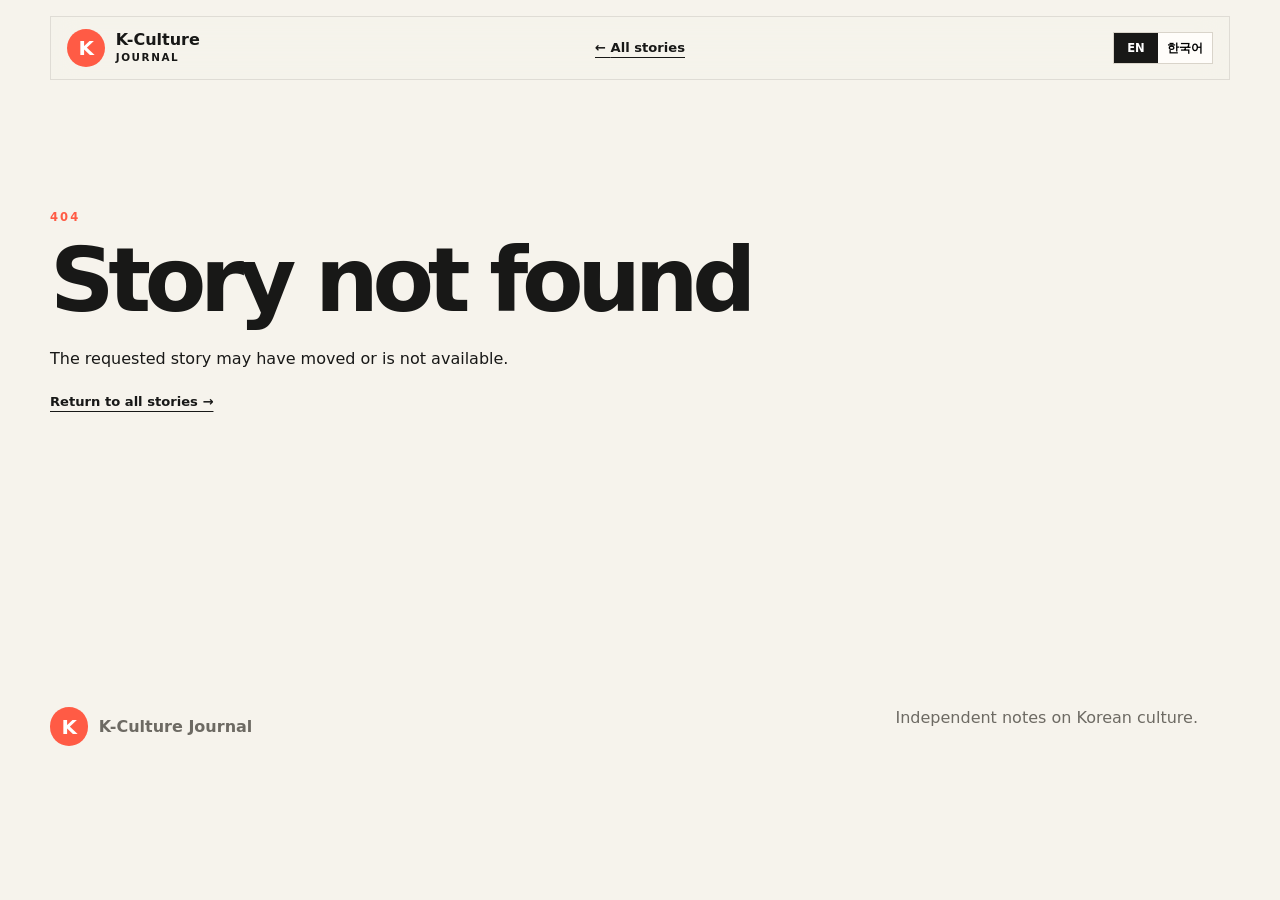
==== article.html @ daeed5bb "feat: add linked story detail pages" ====
<!DOCTYPE html>
<html lang="en">
<head>
  <meta charset="UTF-8">
  <meta name="viewport" content="width=device-width, initial-scale=1.0">
  <meta name="description" content="Read a K-Culture Journal story.">
  <title>Story | K-Culture Journal</title>
  <link rel="stylesheet" href="css/styles.css">
</head>
<body>
  <a class="skip-link" href="#article-main">Skip to content</a>
  <header class="site-header article-header">
    <nav class="nav" aria-label="Article navigation">
      <a class="brand" href="index.html"><span class="brand-mark" aria-hidden="true">K</span><span>K-Culture<br><small>Journal</small></span></a>
      <a class="article-back" href="index.html">← <span data-back-label>All stories</span></a>
      <div class="language-tabs" role="group" aria-label="Language"><button type="button" data-language="en" aria-pressed="true">EN</button><button type="button" data-language="ko" aria-pressed="false">한국어</button></div>
    </nav>
  </header>
  <main id="article-main" class="article-page" aria-live="polite">
    <article id="article-content" hidden>
      <header class="article-hero">
        <p class="section-kicker" id="article-category"></p>
        <h1 id="article-title"></h1>
        <p class="article-deck" id="article-deck"></p>
        <div class="article-byline"><time id="article-date"></time><span id="article-read-time"></span></div>
      </header>
      <div class="article-art" id="article-art" aria-hidden="true"></div>
      <div class="article-body" id="article-body"></div>
    </article>
    <section class="article-missing" id="article-missing" hidden>
      <p class="section-kicker">404</p><h1>Story not found</h1><p>The requested story may have moved or is not available.</p><a class="text-link" href="index.html">Return to all stories →</a>
    </section>
  </main>
  <footer class="site-footer"><a class="brand" href="index.html"><span class="brand-mark" aria-hidden="true">K</span><span>K-Culture Journal</span></a><p>Independent notes on Korean culture.</p></footer>
  <script src="data/culture.js"></script>
  <script src="data/editorial.js"></script>
  <script src="data/articles.js"></script>
  <script src="js/supabase-config.js"></script>
  <script src="js/posts.js"></script>
  <script src="js/article.js"></script>
</body>
</html>
---- css/styles.css ----
:root{--paper:#f6f3ec;--surface:#fffdfa;--ink:#181817;--muted:#6d6a63;--line:#d9d4ca;--accent:#ff5b45;--accent-soft:#ffd8d1;--sage:#dce4d5;--dark:#1e211d;--max:1180px;--shadow:0 18px 50px rgba(31,27,20,.08)}
*{box-sizing:border-box}html{scroll-behavior:smooth}body{margin:0;background:var(--paper);color:var(--ink);font-family:Inter,"Noto Sans KR",ui-sans-serif,system-ui,sans-serif;line-height:1.65}a{color:inherit;text-decoration:none}button,input,select,textarea{font:inherit}button{cursor:pointer}.skip-link{position:fixed;left:1rem;top:-5rem;z-index:20;background:var(--ink);color:#fff;padding:.7rem 1rem}.skip-link:focus{top:1rem}:focus-visible{outline:3px solid var(--accent);outline-offset:3px}.site-header,.editorial-section,.site-footer{width:min(calc(100% - 2rem),var(--max));margin-inline:auto}.site-header{padding-top:1rem}.nav{position:sticky;top:1rem;z-index:10;display:grid;grid-template-columns:auto 1fr auto;align-items:center;gap:2rem;padding:.75rem 1rem;border:1px solid rgba(24,24,23,.1);background:rgba(246,243,236,.9);backdrop-filter:blur(15px)}.brand{display:flex;align-items:center;gap:.65rem;font-weight:900;line-height:1}.brand small{font-size:.65rem;letter-spacing:.15em;text-transform:uppercase}.brand-mark{display:grid;place-items:center;width:2.4rem;height:2.4rem;background:var(--accent);color:#fff;border-radius:50%;font-size:1.25rem}.nav-links{display:flex;justify-content:center;gap:clamp(.8rem,3vw,2.4rem);padding:0;margin:0;list-style:none;font-size:.82rem;font-weight:800}.nav-cta,.text-link{font-size:.82rem;font-weight:900;text-decoration:underline;text-underline-offset:.3rem}.hero{position:relative;display:grid;grid-template-columns:1.1fr .55fr;gap:3rem;align-items:end;min-height:620px;padding:7rem 0 4rem;border-bottom:1px solid var(--ink);overflow:hidden}.eyebrow,.section-kicker{margin:0 0 .7rem;color:var(--accent);font-size:.72rem;font-weight:900;letter-spacing:.18em;text-transform:uppercase}.hero h1,h2,h3,p{margin-top:0}.hero h1{max-width:9ch;margin:0;font-size:clamp(4rem,10vw,8.5rem);font-weight:950;line-height:.87;letter-spacing:-.085em}.hero h1 em{color:var(--accent);font-style:normal}.hero-side{position:relative;z-index:2;padding-bottom:1rem;font-size:1.12rem}.hero-art{position:absolute;right:6%;top:18%;display:grid;width:clamp(12rem,27vw,21rem);aspect-ratio:1;place-items:center;border:1px solid var(--ink);border-radius:50%;background:var(--sage);transform:rotate(-9deg);font-size:.72rem;letter-spacing:.25em}.hero-art:after{position:absolute;width:55%;height:55%;border:1px solid var(--ink);border-radius:50%;content:""}.hero-art b{position:absolute;font-size:clamp(3rem,7vw,6rem);letter-spacing:-.08em}.editorial-section{padding:clamp(4rem,9vw,7rem) 0;border-bottom:1px solid var(--line)}.section-heading{display:grid;grid-template-columns:1fr minmax(15rem,.4fr);gap:2rem;align-items:end;margin-bottom:2.5rem}.section-heading h2,.manifesto h2{margin:0;font-size:clamp(2.35rem,5vw,4.8rem);line-height:.98;letter-spacing:-.06em}.section-heading>p{margin:0;color:var(--muted)}.latest-grid{display:grid;grid-template-columns:1.35fr repeat(2,.65fr);gap:1rem}.story-grid{display:grid;grid-template-columns:repeat(3,1fr);gap:1rem}.story-card{display:flex;flex-direction:column;min-height:21rem;padding:1.25rem;border:1px solid var(--line);background:var(--surface);transition:transform .18s,box-shadow .18s}.story-card:hover{transform:translateY(-4px);box-shadow:var(--shadow)}.latest-grid .story-card:first-child{grid-row:span 2;min-height:35rem;background:var(--accent-soft)}.story-art{display:grid;place-items:center;min-height:9rem;margin:-1.25rem -1.25rem 1.25rem;background:var(--sage);font-size:3.5rem;font-weight:950;letter-spacing:-.08em;overflow:hidden}.story-art:after{content:"";width:5rem;height:5rem;border:1rem solid rgba(255,255,255,.7);border-radius:50%}.story-meta{display:flex;justify-content:space-between;gap:1rem;color:var(--muted);font-size:.72rem;font-weight:800;letter-spacing:.08em;text-transform:uppercase}.story-card h3{margin:1rem 0 .65rem;font-size:clamp(1.35rem,2.5vw,2rem);line-height:1.15;letter-spacing:-.04em}.story-card p{margin-bottom:auto;color:var(--muted)}.story-card time{margin-top:1.5rem;font-size:.78rem;font-weight:800}.tint-section{width:100%;max-width:none;padding-inline:max(1rem,calc((100% - var(--max))/2));background:var(--sage)}.dark-section{width:100%;max-width:none;padding-inline:max(1rem,calc((100% - var(--max))/2));background:var(--dark);color:#fff}.dark-section .section-heading>p,.dark-section .story-card p,.dark-section .story-meta{color:#b8bbb4}.dark-section .story-card{border-color:#474a45;background:#292c27}.category-grid{display:grid;grid-template-columns:repeat(3,1fr);border-top:1px solid var(--ink)}.category-card{display:grid;grid-template-columns:auto 1fr auto;gap:1rem;align-items:center;padding:1.4rem 1rem;border:0;border-bottom:1px solid var(--line);background:transparent;text-align:left}.category-card:nth-child(odd){border-right:1px solid var(--line)}.category-card strong{font-size:1.25rem}.category-card span{color:var(--muted);font-size:.85rem}.category-card b{color:var(--accent);font-size:1.4rem}.manifesto{display:grid;grid-template-columns:1fr .5fr;gap:2rem;align-items:end}.manifesto .section-kicker{grid-column:1/-1}.manifesto p:last-child{color:var(--muted);font-size:1.1rem}.site-footer{display:grid;grid-template-columns:1fr auto auto;gap:2rem;align-items:center;padding:2.5rem 0;color:var(--muted)}.admin-entry{border:0;background:none;color:var(--muted);font-size:.75rem;text-decoration:underline}.admin-dialog{width:min(calc(100% - 2rem),680px);max-height:90vh;padding:0;border:0;background:var(--surface);box-shadow:0 30px 100px rgba(0,0,0,.3)}.admin-dialog::backdrop{background:rgba(14,14,13,.72)}.dialog-header{display:flex;justify-content:space-between;align-items:start;padding:1.5rem;border-bottom:1px solid var(--line)}.dialog-header h2{margin:0;font-size:2rem}.icon-button{border:0;background:none;font-size:2rem;line-height:1}.admin-form{display:grid;gap:1rem;padding:1.5rem}.admin-form label{display:grid;gap:.35rem;font-size:.78rem;font-weight:900}.admin-form input,.admin-form select,.admin-form textarea{width:100%;padding:.8rem;border:1px solid var(--line);background:#fff}.button-primary{justify-self:start;padding:.8rem 1.1rem;border:0;background:var(--accent);color:#fff;font-weight:900}.form-status{min-height:1.5rem;margin:0;padding:0 1.5rem 1.5rem;color:var(--muted)}.form-error{color:#a83225;font-weight:500}.signed-in-row{display:flex;justify-content:space-between;gap:1rem}.empty-stories{grid-column:1/-1;color:var(--muted)}
@media(max-width:800px){.nav{grid-template-columns:1fr auto}.nav-links{grid-column:1/-1;grid-row:2;justify-content:flex-start;overflow:auto}.hero{grid-template-columns:1fr;min-height:570px}.hero-side{max-width:30rem}.hero-art{opacity:.42}.latest-grid,.story-grid{grid-template-columns:1fr 1fr}.latest-grid .story-card:first-child{grid-column:1/-1;grid-row:auto;min-height:28rem}.section-heading,.manifesto{grid-template-columns:1fr}.category-grid{grid-template-columns:1fr}.category-card:nth-child(odd){border-right:0}.site-footer{grid-template-columns:1fr auto}.site-footer>p{grid-column:1/-1;grid-row:2}}
@media(max-width:520px){.nav-cta{display:none}.hero{padding-top:5rem}.hero h1{font-size:clamp(3.5rem,20vw,5.5rem)}.latest-grid,.story-grid{grid-template-columns:1fr}.story-card{min-height:18rem}.latest-grid .story-card:first-child{min-height:23rem}.site-footer{padding-inline:.3rem}}
@media(prefers-reduced-motion:reduce){html{scroll-behavior:auto}*{transition:none!important}}
.nav-actions{display:flex;align-items:center;gap:1rem}.language-tabs{display:flex;border:1px solid var(--line);background:var(--surface)}.language-tabs button{min-width:2.8rem;padding:.35rem .55rem;border:0;background:transparent;font-size:.72rem;font-weight:900}.language-tabs button[aria-pressed="true"]{background:var(--ink);color:#fff}@media(max-width:520px){.nav-actions{gap:.4rem}.language-tabs button{min-width:auto}.nav-cta{display:none}}

/* Article reading page */
.story-card{cursor:pointer}
.article-header{padding-bottom:0}.article-header .nav{grid-template-columns:1fr auto 1fr}.article-header .language-tabs{justify-self:end}.article-back{font-size:.82rem;font-weight:900;text-decoration:underline;text-underline-offset:.3rem}
.article-page{width:min(calc(100% - 2rem),var(--max));margin-inline:auto}.article-page article{padding-bottom:6rem}.article-hero{max-width:920px;padding:clamp(5rem,10vw,8rem) 0 3rem}.article-hero h1,.article-missing h1{max-width:13ch;margin:.5rem 0 1.5rem;font-size:clamp(3rem,8vw,7rem);line-height:.93;letter-spacing:-.07em}.article-deck{max-width:720px;color:var(--muted);font-size:clamp(1.15rem,2.2vw,1.5rem);line-height:1.55}.article-byline{display:flex;gap:1.5rem;margin-top:2rem;font-size:.78rem;font-weight:900;text-transform:uppercase;letter-spacing:.08em}.article-art{display:grid;min-height:clamp(16rem,40vw,34rem);place-items:center;background:var(--sage);overflow:hidden}.article-art:after{width:clamp(8rem,22vw,17rem);height:clamp(8rem,22vw,17rem);border:clamp(1.5rem,4vw,3.5rem) solid rgba(255,255,255,.72);border-radius:50%;content:""}.article-art[data-theme="kpop"]{background:#efb7a7}.article-art[data-theme="kdrama"]{background:#b7cad7}.article-art[data-theme="kfood"]{background:#d9c794}.article-art[data-theme="hanbok"]{background:#d9b9ca}.article-art[data-theme="festivals"]{background:#d5aa74}.article-art[data-theme="travel"]{background:#9ebdac}.article-body{width:min(100%,720px);margin:clamp(3rem,7vw,6rem) auto 0;font-family:Georgia,"Noto Serif KR",serif;font-size:clamp(1.08rem,2vw,1.28rem);line-height:1.9}.article-body p:first-child::first-letter{float:left;margin:.08em .12em 0 0;color:var(--accent);font-family:Inter,"Noto Sans KR",sans-serif;font-size:4.3em;font-weight:950;line-height:.78}.article-body p{margin-bottom:1.7em}.article-missing{min-height:65vh;padding:8rem 0}.article-missing h1{font-size:clamp(3rem,7vw,6rem)}
@media(max-width:620px){.article-header .nav{grid-template-columns:1fr auto}.article-header .article-back{grid-column:1/-1;grid-row:2}.article-hero{padding-top:4rem}.article-body{font-size:1.05rem}.article-page article{padding-bottom:3rem}}
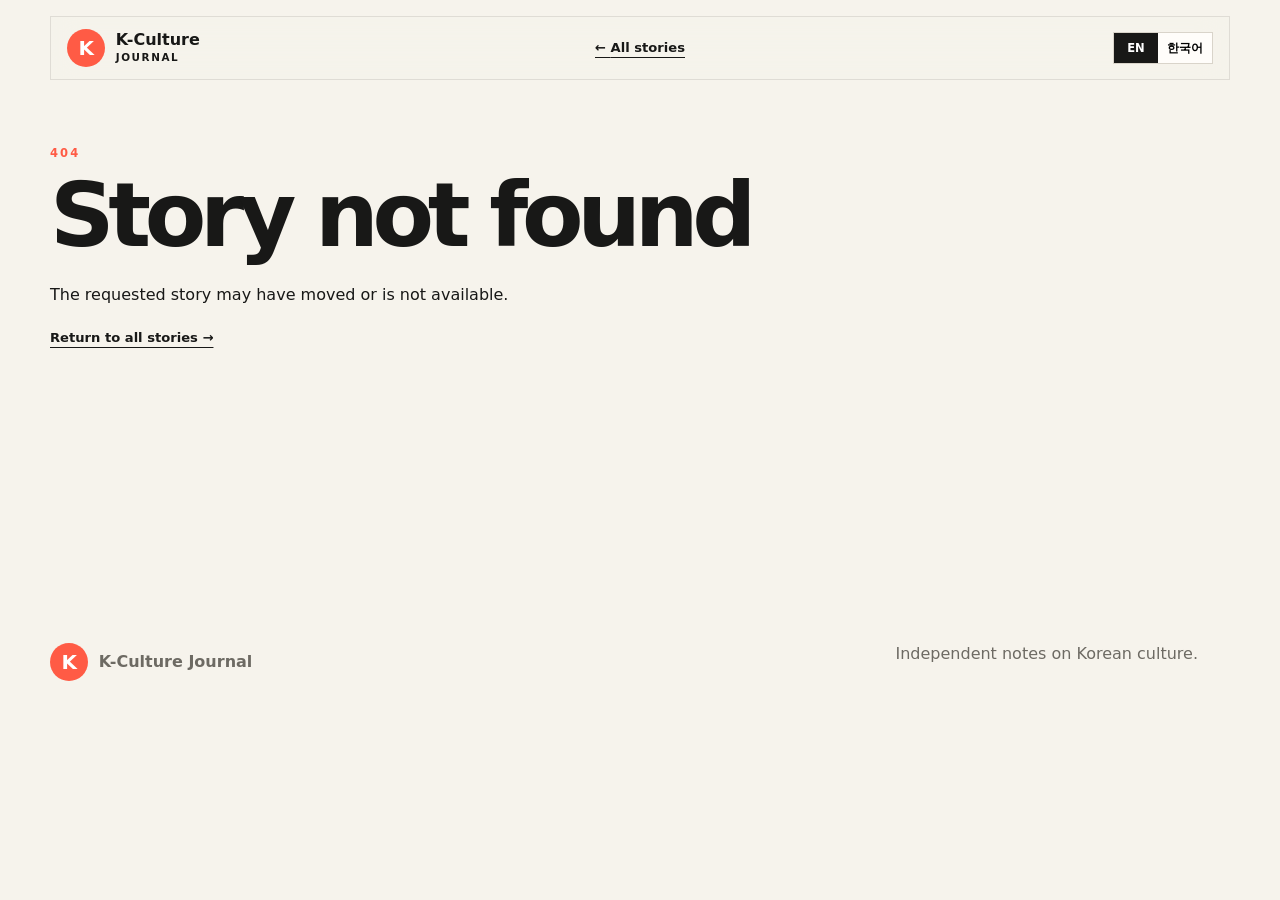
==== commit fb25ccd0: "feat: improve page navigation controls" ====
--- a/article.html
+++ b/article.html
@@ -37,6 +37,7 @@
   <script src="data/articles.js"></script>
   <script src="js/supabase-config.js"></script>
   <script src="js/posts.js"></script>
+  <script src="js/navigation.js"></script>
   <script src="js/article.js"></script>
 </body>
 </html>
--- a/css/styles.css
+++ b/css/styles.css
@@ -3,6 +3,14 @@
 @media(max-width:800px){.nav{grid-template-columns:1fr auto}.nav-links{grid-column:1/-1;grid-row:2;justify-content:flex-start;overflow:auto}.hero{grid-template-columns:1fr;min-height:570px}.hero-side{max-width:30rem}.hero-art{opacity:.42}.latest-grid,.story-grid{grid-template-columns:1fr 1fr}.latest-grid .story-card:first-child{grid-column:1/-1;grid-row:auto;min-height:28rem}.section-heading,.manifesto{grid-template-columns:1fr}.category-grid{grid-template-columns:1fr}.category-card:nth-child(odd){border-right:0}.site-footer{grid-template-columns:1fr auto}.site-footer>p{grid-column:1/-1;grid-row:2}}
 @media(max-width:520px){.nav-cta{display:none}.hero{padding-top:5rem}.hero h1{font-size:clamp(3.5rem,20vw,5.5rem)}.latest-grid,.story-grid{grid-template-columns:1fr}.story-card{min-height:18rem}.latest-grid .story-card:first-child{min-height:23rem}.site-footer{padding-inline:.3rem}}
 @media(prefers-reduced-motion:reduce){html{scroll-behavior:auto}*{transition:none!important}}
+
+/* Reveal the primary navigation whenever the reader scrolls upward. */
+.nav{position:fixed;top:1rem;left:50%;width:min(calc(100% - 2rem),var(--max));transform:translateX(-50%);transition:transform .24s ease,opacity .24s ease;will-change:transform,opacity}
+.nav.nav-hidden{transform:translate(-50%,calc(-100% - 2rem));opacity:0;pointer-events:none}
+@media(max-width:800px){.hero{padding-top:9rem}.article-hero{padding-top:8rem}}
+
+.section-heading{position:relative;padding-right:3.5rem}.section-top-link{position:absolute;top:0;right:0;display:grid;width:2.65rem;height:2.65rem;place-items:center;border:1px solid currentColor;border-radius:50%;font-family:Arial,sans-serif;font-size:1.55rem;font-weight:200;line-height:1;transition:transform .18s ease,background-color .18s ease,color .18s ease}.section-top-link:hover{transform:translateY(-3px);background:var(--ink);color:var(--paper)}.dark-section .section-top-link:hover{background:#fff;color:var(--dark)}
+@media(max-width:520px){.section-heading{padding-right:3rem}.section-top-link{width:2.35rem;height:2.35rem;font-size:1.35rem}}
 .nav-actions{display:flex;align-items:center;gap:1rem}.language-tabs{display:flex;border:1px solid var(--line);background:var(--surface)}.language-tabs button{min-width:2.8rem;padding:.35rem .55rem;border:0;background:transparent;font-size:.72rem;font-weight:900}.language-tabs button[aria-pressed="true"]{background:var(--ink);color:#fff}@media(max-width:520px){.nav-actions{gap:.4rem}.language-tabs button{min-width:auto}.nav-cta{display:none}}
 
 /* Article reading page */
